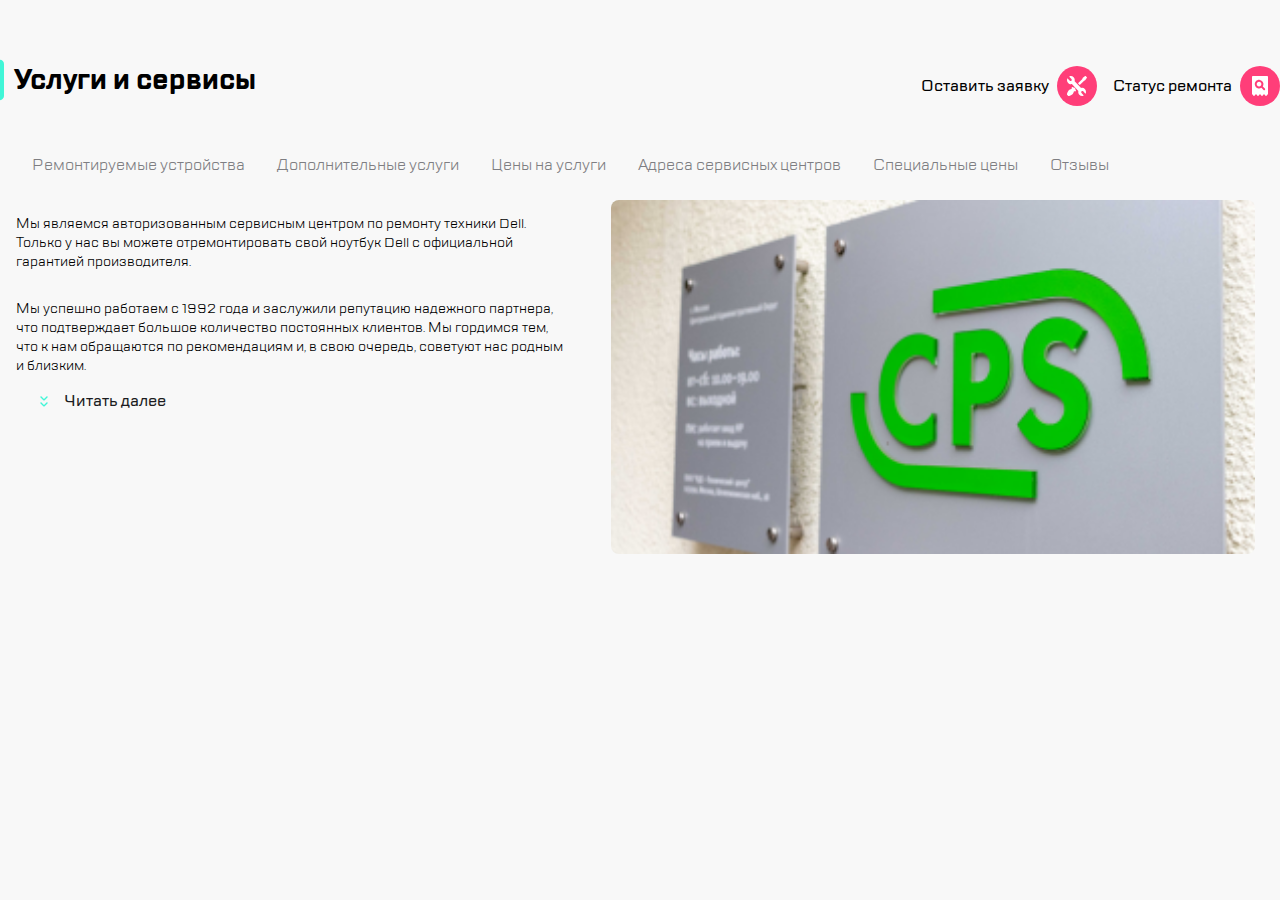
==== index.html @ 2e39897a "rename htm file 2)" ====
<!DOCTYPE html>
<html lang="ru">
    <head>
        <meta charset="utf-8">
        <meta name="viewport" content="width=device-width, initial-scale=1">
        <link href="/main.css" rel="stylesheet">
        <link href="/TTLakes/stylesheet.css" rel="stylesheet">
        <title>Главная</title>
    </head>
    <body>
        <header class="header">
            <img src="materials/burger.svg" width="40" height="40" class="header__burger">
            <img src="materials/divider.svg" class="header__elem_hidden">
            <img src="materials/Group.svg" class="header__logo">
            <img src="materials/call.svg" width="40" height="40" class="header__call">
            <img src="materials/chat.svg" width="40" height="40" class="header__chat">
            <img src="materials/profile.svg" width="40" height="40" class="header__profile">
            <img src="materials/divider.svg" class="header__elem">
            <div class="header-repair">
                <span class="header-repair__text">Оставить заявку</span>
                <img src="materials/repair.svg" width="40" height="40" class="header-repair__logo">
            </div>
            <div class="header-checkstatus">
                <span class="header-checkstatus__text">Статус ремонта</span>
                <img src="materials/checkstatus.svg" width="40" height="40" class="header-checkstatus_logo">
            </div>
        </header>
        <main class="main">
            <div class="h1">
                <img class="h1__element" src="materials/highlight.svg">
                <h1 class="h1__text">Услуги и сервисы</h1>
            </div>
            <nav class="main-menu">
                <ul class="main-menu__list">
                    <li class="main-menu__element"><a class="main-menu__link" href="">Ремонтируемые устройства</a></li>
                    <li class="main-menu__element"><a class="main-menu__link" href="">Дополнительные услуги</a></li>
                    <li class="main-menu__element"><a class="main-menu__link" href="">Цены на услуги</a></li>
                    <li class="main-menu__element"><a class="main-menu__link" href="">Адреса сервисных центров</a></li>
                    <li class="main-menu__element"><a class="main-menu__link" href="">Специальные цены</a></li>
                    <li class="main-menu__element"><a class="main-menu__link" href="">Отзывы</a></li>
                </ul>
            </nav>
            <div class="content">
                <div class="description">
                    <div class="description-text">
                        <p class="description-text__p1">Мы являемся авторизованным сервисным центром по ремонту техники Dell. Только у нас вы можете отремонтировать свой ноутбук Dell с официальной гарантией производителя.</p>
                        <p class="description-text__p2">Мы успешно работаем с 1992 года и заслужили репутацию надежного партнера<span class="description-text__p2_hidden">, что подтверждает большое количество постоянных клиентов. Мы гордимся тем, что к нам обращаются по рекомендациям и, в свою очередь, советуют нас родным и близким.</span></p>
                    </div>
                    <div class="description-more">
                        <img class="description-more__img"src="materials/expand.svg" width="24" height="24">
                        <span class="description-more__text">Читать далее</span>
                    </div>
                </div>
                
                
                <img class="content__img" src="materials/picture.png">
            </div>
        </main>
    </body>
</html>
---- main.css ----
html {
    box-sizing: border-box;
}

*, *:before, *:after {
    box-sizing: inherit;
}

.header {
    background-color: white;
    display: flex;
    height: 88px;
    justify-content: space-between;
    align-items: center;
    box-sizing: border-box;
    gap: 16px;
    /* padding-bottom: 10px; */
}

.header__logo {
    margin-right: auto;
}

.header__burger {
    margin-left: 16px;
}

.header-checkstatus__logo {
    margin-right: 16px;
}

body {
    margin: 0;
    /* width: 320px; */
    padding: 0px;
    font-family: "TT Lakes", sans-serif;
    background-color: #F8F8F8;
}

.main {
    margin: 0px;
    padding: 0px;
    /* display: flex;
    justify-content: space-between;
    flex-direction: row; */
}

.h1 {
    display: flex;
    justify-content: start;
}

.h1__text {
    margin-left: 10px;
    font-size: 28px;
}

.main-menu__list {
    margin-left: -24px;
    list-style-type: none;
    display: flex;
    overflow: hidden;
}

.main-menu__element {       
    text-wrap: nowrap;
    padding: 8px 16px 8px 16px;
    
    

}

.main-menu__element:active    {
    background-color: white;    
    border: 2px solid #B8FFEC;
    border-radius: 6px; 
}   

.main-menu__link {
    color: #7E7E82;
    text-decoration: none;
}

.description-more {
    margin-left: 16px;
    width: 132;
    height: 24px;
    display: flex;
    align-items: center;
    margin-bottom: 10px;
}

.description-more__text {
    font-size: 16px;
    line-height: 24px;
    color: #1B1C21;
    margin-left: 8px;
    font-weight: 500;
}

.description {
    margin-left: 16px;
    margin-right: 20px;
}

.description-text__p1,
.description-text__p2 {
    font-size: 14px;
    
}

.description-text__p2 {
    display: none;
}

.content__img {
    width: 100%;
}

/* hidden */
.header__elem_hidden,
.header__call, 
.header__chat,
.header__profile {
    display: none;
}

.header-checkstatus__text,
.header-repair__text {
    display: none;
}


@media (min-width: 768px) {

.header__elem_hidden,
.header__call, 
.header__chat,
.header__profile {
    display: block;
}

.description-text__p2 {
    display: inline-block;
}

.main-menu__element:nth-child(4), 
.main-menu__element:nth-child(6),
.description-text__p2_hidden {
    display: none;
}

.content__img {
    margin-right: 25px;
    border-radius: 8px;
}

.content {
    display: flex;
}

.description {
    width: 85%;
    margin-right: 48px;
}

}

@media (min-width: 1120px) {

    .header__burger,
    .header__elem_hidden,
    .header__logo,
    .header__call,
    .header__chat,
    .header__profile,
    .header__elem {
        display: none;
    }

    .main-menu__element:nth-child(4),
    .main-menu__element:nth-child(6){
        display: block;
    }

    .description-text__p2_hidden {
        display: inline;
    }

    .main-menu__list {
        margin-left: -24px;
        list-style-type: none;
        display: flex;
        flex-wrap: wrap;
        overflow: hidden;
    }

    .header {
        margin-top: 42px;
        background-color: #F8F8F8;
        display: flex;
        height: 88px;
        justify-content: end;
        align-items: center;
        box-sizing: border-box;
        gap: 16px;
        /* padding-bottom: 10px; */
    }

    .header-repair,
    .header-checkstatus {
        display: flex;
        align-items: center;
    }

    .header-checkstatus__text,
    .header-repair__text {
        display: inline;
        margin-right: 8px;
        font-weight: 500;
    }
    
    .h1 {
        position: absolute;
        top: 42px;
    }
}
---- TTLakes/stylesheet.css ----
@font-face {
    font-family: 'TT Lakes';
    src: url('TTLakes-Italic.eot');
    src: local('TT Lakes Italic'), local('TTLakes-Italic'),
        url('TTLakes-Italic.eot?#iefix') format('embedded-opentype'),
        url('TTLakes-Italic.woff') format('woff'),
        url('TTLakes-Italic.ttf') format('truetype');
    font-weight: normal;
    font-style: italic;
}

@font-face {
    font-family: 'TT Lakes Condensed';
    src: url('TTLakesCondensed-ExtraLight.eot');
    src: local('TT Lakes Condensed ExtraLight'), local('TTLakesCondensed-ExtraLight'),
        url('TTLakesCondensed-ExtraLight.eot?#iefix') format('embedded-opentype'),
        url('TTLakesCondensed-ExtraLight.woff') format('woff'),
        url('TTLakesCondensed-ExtraLight.ttf') format('truetype');
    font-weight: 200;
    font-style: normal;
}

@font-face {
    font-family: 'TT Lakes Compressed';
    src: url('TTLakesCompressed-Regular.eot');
    src: local('TT Lakes Compressed Regular'), local('TTLakesCompressed-Regular'),
        url('TTLakesCompressed-Regular.eot?#iefix') format('embedded-opentype'),
        url('TTLakesCompressed-Regular.woff') format('woff'),
        url('TTLakesCompressed-Regular.ttf') format('truetype');
    font-weight: normal;
    font-style: normal;
}

@font-face {
    font-family: 'TT Lakes Compressed';
    src: url('TTLakesCompressed-ThinItalic.eot');
    src: local('TT Lakes Compressed Thin Italic'), local('TTLakesCompressed-ThinItalic'),
        url('TTLakesCompressed-ThinItalic.eot?#iefix') format('embedded-opentype'),
        url('TTLakesCompressed-ThinItalic.woff') format('woff'),
        url('TTLakesCompressed-ThinItalic.ttf') format('truetype');
    font-weight: 100;
    font-style: italic;
}

@font-face {
    font-family: 'TT Lakes Condensed';
    src: url('TTLakesCondensed-Medium.eot');
    src: local('TT Lakes Condensed Medium'), local('TTLakesCondensed-Medium'),
        url('TTLakesCondensed-Medium.eot?#iefix') format('embedded-opentype'),
        url('TTLakesCondensed-Medium.woff') format('woff'),
        url('TTLakesCondensed-Medium.ttf') format('truetype');
    font-weight: 500;
    font-style: normal;
}

@font-face {
    font-family: 'TT Lakes Compressed';
    src: url('TTLakesCompressed-ExtraBoldItalic.eot');
    src: local('TT Lakes Compressed ExtraBold Italic'), local('TTLakesCompressed-ExtraBoldItalic'),
        url('TTLakesCompressed-ExtraBoldItalic.eot?#iefix') format('embedded-opentype'),
        url('TTLakesCompressed-ExtraBoldItalic.woff') format('woff'),
        url('TTLakesCompressed-ExtraBoldItalic.ttf') format('truetype');
    font-weight: 800;
    font-style: italic;
}

@font-face {
    font-family: 'TT Lakes';
    src: url('TTLakes-ExtraLightItalic.eot');
    src: local('TT Lakes ExtraLight Italic'), local('TTLakes-ExtraLightItalic'),
        url('TTLakes-ExtraLightItalic.eot?#iefix') format('embedded-opentype'),
        url('TTLakes-ExtraLightItalic.woff') format('woff'),
        url('TTLakes-ExtraLightItalic.ttf') format('truetype');
    font-weight: 200;
    font-style: italic;
}

@font-face {
    font-family: 'TT Lakes';
    src: url('TTLakes-LightItalic.eot');
    src: local('TT Lakes Light Italic'), local('TTLakes-LightItalic'),
        url('TTLakes-LightItalic.eot?#iefix') format('embedded-opentype'),
        url('TTLakes-LightItalic.woff') format('woff'),
        url('TTLakes-LightItalic.ttf') format('truetype');
    font-weight: 300;
    font-style: italic;
}

@font-face {
    font-family: 'TT Lakes';
    src: url('TTLakes-Thin.eot');
    src: local('TT Lakes Thin'), local('TTLakes-Thin'),
        url('TTLakes-Thin.eot?#iefix') format('embedded-opentype'),
        url('TTLakes-Thin.woff') format('woff'),
        url('TTLakes-Thin.ttf') format('truetype');
    font-weight: 100;
    font-style: normal;
}

@font-face {
    font-family: 'TT Lakes';
    src: url('TTLakes-DemiBoldItalic.eot');
    src: local('TT Lakes DemiBold Italic'), local('TTLakes-DemiBoldItalic'),
        url('TTLakes-DemiBoldItalic.eot?#iefix') format('embedded-opentype'),
        url('TTLakes-DemiBoldItalic.woff') format('woff'),
        url('TTLakes-DemiBoldItalic.ttf') format('truetype');
    font-weight: 600;
    font-style: italic;
}

@font-face {
    font-family: 'TT Lakes Condensed';
    src: url('TTLakesCondensed-Black.eot');
    src: local('TT Lakes Condensed Black'), local('TTLakesCondensed-Black'),
        url('TTLakesCondensed-Black.eot?#iefix') format('embedded-opentype'),
        url('TTLakesCondensed-Black.woff') format('woff'),
        url('TTLakesCondensed-Black.ttf') format('truetype');
    font-weight: 900;
    font-style: normal;
}

@font-face {
    font-family: 'TT Lakes Condensed';
    src: url('TTLakesCondensed-LightItalic.eot');
    src: local('TT Lakes Condensed Light Italic'), local('TTLakesCondensed-LightItalic'),
        url('TTLakesCondensed-LightItalic.eot?#iefix') format('embedded-opentype'),
        url('TTLakesCondensed-LightItalic.woff') format('woff'),
        url('TTLakesCondensed-LightItalic.ttf') format('truetype');
    font-weight: 300;
    font-style: italic;
}

@font-face {
    font-family: 'TT Lakes Condensed';
    src: url('TTLakesCondensed-DemiBold.eot');
    src: local('TT Lakes Condensed DemiBold'), local('TTLakesCondensed-DemiBold'),
        url('TTLakesCondensed-DemiBold.eot?#iefix') format('embedded-opentype'),
        url('TTLakesCondensed-DemiBold.woff') format('woff'),
        url('TTLakesCondensed-DemiBold.ttf') format('truetype');
    font-weight: 600;
    font-style: normal;
}

@font-face {
    font-family: 'TT Lakes Compressed';
    src: url('TTLakesCompressed-ExtraBold.eot');
    src: local('TT Lakes Compressed ExtraBold'), local('TTLakesCompressed-ExtraBold'),
        url('TTLakesCompressed-ExtraBold.eot?#iefix') format('embedded-opentype'),
        url('TTLakesCompressed-ExtraBold.woff') format('woff'),
        url('TTLakesCompressed-ExtraBold.ttf') format('truetype');
    font-weight: 800;
    font-style: normal;
}

@font-face {
    font-family: 'TT Lakes';
    src: url('TTLakes-ExtraBoldItalic.eot');
    src: local('TT Lakes ExtraBold Italic'), local('TTLakes-ExtraBoldItalic'),
        url('TTLakes-ExtraBoldItalic.eot?#iefix') format('embedded-opentype'),
        url('TTLakes-ExtraBoldItalic.woff') format('woff'),
        url('TTLakes-ExtraBoldItalic.ttf') format('truetype');
    font-weight: 800;
    font-style: italic;
}

@font-face {
    font-family: 'TT Lakes';
    src: url('TTLakes-ExtraLight.eot');
    src: local('TT Lakes ExtraLight'), local('TTLakes-ExtraLight'),
        url('TTLakes-ExtraLight.eot?#iefix') format('embedded-opentype'),
        url('TTLakes-ExtraLight.woff') format('woff'),
        url('TTLakes-ExtraLight.ttf') format('truetype');
    font-weight: 200;
    font-style: normal;
}

@font-face {
    font-family: 'TT Lakes Condensed';
    src: url('TTLakesCondensed-Bold.eot');
    src: local('TT Lakes Condensed Bold'), local('TTLakesCondensed-Bold'),
        url('TTLakesCondensed-Bold.eot?#iefix') format('embedded-opentype'),
        url('TTLakesCondensed-Bold.woff') format('woff'),
        url('TTLakesCondensed-Bold.ttf') format('truetype');
    font-weight: bold;
    font-style: normal;
}

@font-face {
    font-family: 'TT Lakes Condensed';
    src: url('TTLakesCondensed-ThinItalic.eot');
    src: local('TT Lakes Condensed Thin Italic'), local('TTLakesCondensed-ThinItalic'),
        url('TTLakesCondensed-ThinItalic.eot?#iefix') format('embedded-opentype'),
        url('TTLakesCondensed-ThinItalic.woff') format('woff'),
        url('TTLakesCondensed-ThinItalic.ttf') format('truetype');
    font-weight: 100;
    font-style: italic;
}

@font-face {
    font-family: 'TT Lakes Condensed';
    src: url('TTLakesCondensed-ExtraBoldItalic.eot');
    src: local('TT Lakes Condensed ExtraBold Italic'), local('TTLakesCondensed-ExtraBoldItalic'),
        url('TTLakesCondensed-ExtraBoldItalic.eot?#iefix') format('embedded-opentype'),
        url('TTLakesCondensed-ExtraBoldItalic.woff') format('woff'),
        url('TTLakesCondensed-ExtraBoldItalic.ttf') format('truetype');
    font-weight: 800;
    font-style: italic;
}

@font-face {
    font-family: 'TT Lakes Compressed';
    src: url('TTLakesCompressed-Medium.eot');
    src: local('TT Lakes Compressed Medium'), local('TTLakesCompressed-Medium'),
        url('TTLakesCompressed-Medium.eot?#iefix') format('embedded-opentype'),
        url('TTLakesCompressed-Medium.woff') format('woff'),
        url('TTLakesCompressed-Medium.ttf') format('truetype');
    font-weight: 500;
    font-style: normal;
}

@font-face {
    font-family: 'TT Lakes Condensed';
    src: url('TTLakesCondensed-Thin.eot');
    src: local('TT Lakes Condensed Thin'), local('TTLakesCondensed-Thin'),
        url('TTLakesCondensed-Thin.eot?#iefix') format('embedded-opentype'),
        url('TTLakesCondensed-Thin.woff') format('woff'),
        url('TTLakesCondensed-Thin.ttf') format('truetype');
    font-weight: 100;
    font-style: normal;
}

@font-face {
    font-family: 'TT Lakes Compressed';
    src: url('TTLakesCompressed-Italic.eot');
    src: local('TT Lakes Compressed Italic'), local('TTLakesCompressed-Italic'),
        url('TTLakesCompressed-Italic.eot?#iefix') format('embedded-opentype'),
        url('TTLakesCompressed-Italic.woff') format('woff'),
        url('TTLakesCompressed-Italic.ttf') format('truetype');
    font-weight: normal;
    font-style: italic;
}

@font-face {
    font-family: 'TT Lakes Compressed';
    src: url('TTLakesCompressed-Light.eot');
    src: local('TT Lakes Compressed Light'), local('TTLakesCompressed-Light'),
        url('TTLakesCompressed-Light.eot?#iefix') format('embedded-opentype'),
        url('TTLakesCompressed-Light.woff') format('woff'),
        url('TTLakesCompressed-Light.ttf') format('truetype');
    font-weight: 300;
    font-style: normal;
}

@font-face {
    font-family: 'TT Lakes Compressed';
    src: url('TTLakesCompressed-LightItalic.eot');
    src: local('TT Lakes Compressed Light Italic'), local('TTLakesCompressed-LightItalic'),
        url('TTLakesCompressed-LightItalic.eot?#iefix') format('embedded-opentype'),
        url('TTLakesCompressed-LightItalic.woff') format('woff'),
        url('TTLakesCompressed-LightItalic.ttf') format('truetype');
    font-weight: 300;
    font-style: italic;
}

@font-face {
    font-family: 'TT Lakes Condensed';
    src: url('TTLakesCondensed-Regular.eot');
    src: local('TT Lakes Condensed Regular'), local('TTLakesCondensed-Regular'),
        url('TTLakesCondensed-Regular.eot?#iefix') format('embedded-opentype'),
        url('TTLakesCondensed-Regular.woff') format('woff'),
        url('TTLakesCondensed-Regular.ttf') format('truetype');
    font-weight: normal;
    font-style: normal;
}

@font-face {
    font-family: 'TT Lakes Condensed';
    src: url('TTLakesCondensed-Light.eot');
    src: local('TT Lakes Condensed Light'), local('TTLakesCondensed-Light'),
        url('TTLakesCondensed-Light.eot?#iefix') format('embedded-opentype'),
        url('TTLakesCondensed-Light.woff') format('woff'),
        url('TTLakesCondensed-Light.ttf') format('truetype');
    font-weight: 300;
    font-style: normal;
}

@font-face {
    font-family: 'TT Lakes';
    src: url('TTLakes-Bold.eot');
    src: local('TT Lakes Bold'), local('TTLakes-Bold'),
        url('TTLakes-Bold.eot?#iefix') format('embedded-opentype'),
        url('TTLakes-Bold.woff') format('woff'),
        url('TTLakes-Bold.ttf') format('truetype');
    font-weight: bold;
    font-style: normal;
}

@font-face {
    font-family: 'TT Lakes';
    src: url('TTLakes-DemiBold.eot');
    src: local('TT Lakes DemiBold'), local('TTLakes-DemiBold'),
        url('TTLakes-DemiBold.eot?#iefix') format('embedded-opentype'),
        url('TTLakes-DemiBold.woff') format('woff'),
        url('TTLakes-DemiBold.ttf') format('truetype');
    font-weight: 600;
    font-style: normal;
}

@font-face {
    font-family: 'TT Lakes Compressed';
    src: url('TTLakesCompressed-Thin.eot');
    src: local('TT Lakes Compressed Thin'), local('TTLakesCompressed-Thin'),
        url('TTLakesCompressed-Thin.eot?#iefix') format('embedded-opentype'),
        url('TTLakesCompressed-Thin.woff') format('woff'),
        url('TTLakesCompressed-Thin.ttf') format('truetype');
    font-weight: 100;
    font-style: normal;
}

@font-face {
    font-family: 'TT Lakes';
    src: url('TTLakes-Black.eot');
    src: local('TT Lakes Black'), local('TTLakes-Black'),
        url('TTLakes-Black.eot?#iefix') format('embedded-opentype'),
        url('TTLakes-Black.woff') format('woff'),
        url('TTLakes-Black.ttf') format('truetype');
    font-weight: 900;
    font-style: normal;
}

@font-face {
    font-family: 'TT Lakes';
    src: url('TTLakes-MediumItalic.eot');
    src: local('TT Lakes Medium Italic'), local('TTLakes-MediumItalic'),
        url('TTLakes-MediumItalic.eot?#iefix') format('embedded-opentype'),
        url('TTLakes-MediumItalic.woff') format('woff'),
        url('TTLakes-MediumItalic.ttf') format('truetype');
    font-weight: 500;
    font-style: italic;
}

@font-face {
    font-family: 'TT Lakes Condensed';
    src: url('TTLakesCondensed-ExtraBold.eot');
    src: local('TT Lakes Condensed ExtraBold'), local('TTLakesCondensed-ExtraBold'),
        url('TTLakesCondensed-ExtraBold.eot?#iefix') format('embedded-opentype'),
        url('TTLakesCondensed-ExtraBold.woff') format('woff'),
        url('TTLakesCondensed-ExtraBold.ttf') format('truetype');
    font-weight: 800;
    font-style: normal;
}

@font-face {
    font-family: 'TT Lakes Condensed';
    src: url('TTLakesCondensed-ExtraLightItalic.eot');
    src: local('TT Lakes Condensed ExtraLight Italic'), local('TTLakesCondensed-ExtraLightItalic'),
        url('TTLakesCondensed-ExtraLightItalic.eot?#iefix') format('embedded-opentype'),
        url('TTLakesCondensed-ExtraLightItalic.woff') format('woff'),
        url('TTLakesCondensed-ExtraLightItalic.ttf') format('truetype');
    font-weight: 200;
    font-style: italic;
}

@font-face {
    font-family: 'TT Lakes';
    src: url('TTLakes-Medium.eot');
    src: local('TT Lakes Medium'), local('TTLakes-Medium'),
        url('TTLakes-Medium.eot?#iefix') format('embedded-opentype'),
        url('TTLakes-Medium.woff') format('woff'),
        url('TTLakes-Medium.ttf') format('truetype');
    font-weight: 500;
    font-style: normal;
}

@font-face {
    font-family: 'TT Lakes Condensed';
    src: url('TTLakesCondensed-DemiBoldItalic.eot');
    src: local('TT Lakes Condensed DemiBold Italic'), local('TTLakesCondensed-DemiBoldItalic'),
        url('TTLakesCondensed-DemiBoldItalic.eot?#iefix') format('embedded-opentype'),
        url('TTLakesCondensed-DemiBoldItalic.woff') format('woff'),
        url('TTLakesCondensed-DemiBoldItalic.ttf') format('truetype');
    font-weight: 600;
    font-style: italic;
}

@font-face {
    font-family: 'TT Lakes Compressed';
    src: url('TTLakesCompressed-BoldItalic.eot');
    src: local('TT Lakes Compressed Bold Italic'), local('TTLakesCompressed-BoldItalic'),
        url('TTLakesCompressed-BoldItalic.eot?#iefix') format('embedded-opentype'),
        url('TTLakesCompressed-BoldItalic.woff') format('woff'),
        url('TTLakesCompressed-BoldItalic.ttf') format('truetype');
    font-weight: bold;
    font-style: italic;
}

@font-face {
    font-family: 'TT Lakes Compressed';
    src: url('TTLakesCompressed-ExtraLightItalic.eot');
    src: local('TT Lakes Compressed ExtraLight Italic'), local('TTLakesCompressed-ExtraLightItalic'),
        url('TTLakesCompressed-ExtraLightItalic.eot?#iefix') format('embedded-opentype'),
        url('TTLakesCompressed-ExtraLightItalic.woff') format('woff'),
        url('TTLakesCompressed-ExtraLightItalic.ttf') format('truetype');
    font-weight: 200;
    font-style: italic;
}

@font-face {
    font-family: 'TT Lakes';
    src: url('TTLakes-Regular.eot');
    src: local('TT Lakes Regular'), local('TTLakes-Regular'),
        url('TTLakes-Regular.eot?#iefix') format('embedded-opentype'),
        url('TTLakes-Regular.woff') format('woff'),
        url('TTLakes-Regular.ttf') format('truetype');
    font-weight: normal;
    font-style: normal;
}

@font-face {
    font-family: 'TT Lakes';
    src: url('TTLakes-BoldItalic.eot');
    src: local('TT Lakes Bold Italic'), local('TTLakes-BoldItalic'),
        url('TTLakes-BoldItalic.eot?#iefix') format('embedded-opentype'),
        url('TTLakes-BoldItalic.woff') format('woff'),
        url('TTLakes-BoldItalic.ttf') format('truetype');
    font-weight: bold;
    font-style: italic;
}

@font-face {
    font-family: 'TT Lakes Condensed';
    src: url('TTLakesCondensed-MediumItalic.eot');
    src: local('TT Lakes Condensed Medium Italic'), local('TTLakesCondensed-MediumItalic'),
        url('TTLakesCondensed-MediumItalic.eot?#iefix') format('embedded-opentype'),
        url('TTLakesCondensed-MediumItalic.woff') format('woff'),
        url('TTLakesCondensed-MediumItalic.ttf') format('truetype');
    font-weight: 500;
    font-style: italic;
}

@font-face {
    font-family: 'TT Lakes Condensed';
    src: url('TTLakesCondensed-Italic.eot');
    src: local('TT Lakes Condensed Italic'), local('TTLakesCondensed-Italic'),
        url('TTLakesCondensed-Italic.eot?#iefix') format('embedded-opentype'),
        url('TTLakesCondensed-Italic.woff') format('woff'),
        url('TTLakesCondensed-Italic.ttf') format('truetype');
    font-weight: normal;
    font-style: italic;
}

@font-face {
    font-family: 'TT Lakes';
    src: url('TTLakes-ThinItalic.eot');
    src: local('TT Lakes Thin Italic'), local('TTLakes-ThinItalic'),
        url('TTLakes-ThinItalic.eot?#iefix') format('embedded-opentype'),
        url('TTLakes-ThinItalic.woff') format('woff'),
        url('TTLakes-ThinItalic.ttf') format('truetype');
    font-weight: 100;
    font-style: italic;
}

@font-face {
    font-family: 'TT Lakes Compressed';
    src: url('TTLakesCompressed-DemiBold.eot');
    src: local('TT Lakes Compressed DemiBold'), local('TTLakesCompressed-DemiBold'),
        url('TTLakesCompressed-DemiBold.eot?#iefix') format('embedded-opentype'),
        url('TTLakesCompressed-DemiBold.woff') format('woff'),
        url('TTLakesCompressed-DemiBold.ttf') format('truetype');
    font-weight: 600;
    font-style: normal;
}

@font-face {
    font-family: 'TT Lakes';
    src: url('TTLakes-BlackItalic.eot');
    src: local('TT Lakes Black Italic'), local('TTLakes-BlackItalic'),
        url('TTLakes-BlackItalic.eot?#iefix') format('embedded-opentype'),
        url('TTLakes-BlackItalic.woff') format('woff'),
        url('TTLakes-BlackItalic.ttf') format('truetype');
    font-weight: 900;
    font-style: italic;
}

@font-face {
    font-family: 'TT Lakes Compressed';
    src: url('TTLakesCompressed-Bold.eot');
    src: local('TT Lakes Compressed Bold'), local('TTLakesCompressed-Bold'),
        url('TTLakesCompressed-Bold.eot?#iefix') format('embedded-opentype'),
        url('TTLakesCompressed-Bold.woff') format('woff'),
        url('TTLakesCompressed-Bold.ttf') format('truetype');
    font-weight: bold;
    font-style: normal;
}

@font-face {
    font-family: 'TT Lakes Condensed';
    src: url('TTLakesCondensed-BlackItalic.eot');
    src: local('TT Lakes Condensed Black Italic'), local('TTLakesCondensed-BlackItalic'),
        url('TTLakesCondensed-BlackItalic.eot?#iefix') format('embedded-opentype'),
        url('TTLakesCondensed-BlackItalic.woff') format('woff'),
        url('TTLakesCondensed-BlackItalic.ttf') format('truetype');
    font-weight: 900;
    font-style: italic;
}

@font-face {
    font-family: 'TT Lakes Compressed';
    src: url('TTLakesCompressed-MediumItalic.eot');
    src: local('TT Lakes Compressed Medium Italic'), local('TTLakesCompressed-MediumItalic'),
        url('TTLakesCompressed-MediumItalic.eot?#iefix') format('embedded-opentype'),
        url('TTLakesCompressed-MediumItalic.woff') format('woff'),
        url('TTLakesCompressed-MediumItalic.ttf') format('truetype');
    font-weight: 500;
    font-style: italic;
}

@font-face {
    font-family: 'TT Lakes Condensed';
    src: url('TTLakesCondensed-BoldItalic.eot');
    src: local('TT Lakes Condensed Bold Italic'), local('TTLakesCondensed-BoldItalic'),
        url('TTLakesCondensed-BoldItalic.eot?#iefix') format('embedded-opentype'),
        url('TTLakesCondensed-BoldItalic.woff') format('woff'),
        url('TTLakesCondensed-BoldItalic.ttf') format('truetype');
    font-weight: bold;
    font-style: italic;
}

@font-face {
    font-family: 'TT Lakes Compressed';
    src: url('TTLakesCompressed-ExtraLight.eot');
    src: local('TT Lakes Compressed ExtraLight'), local('TTLakesCompressed-ExtraLight'),
        url('TTLakesCompressed-ExtraLight.eot?#iefix') format('embedded-opentype'),
        url('TTLakesCompressed-ExtraLight.woff') format('woff'),
        url('TTLakesCompressed-ExtraLight.ttf') format('truetype');
    font-weight: 200;
    font-style: normal;
}

@font-face {
    font-family: 'TT Lakes';
    src: url('TTLakes-ExtraBold.eot');
    src: local('TT Lakes ExtraBold'), local('TTLakes-ExtraBold'),
        url('TTLakes-ExtraBold.eot?#iefix') format('embedded-opentype'),
        url('TTLakes-ExtraBold.woff') format('woff'),
        url('TTLakes-ExtraBold.ttf') format('truetype');
    font-weight: 800;
    font-style: normal;
}

@font-face {
    font-family: 'TT Lakes Compressed';
    src: url('TTLakesCompressed-DemiBoldItalic.eot');
    src: local('TT Lakes Compressed DemiBold Italic'), local('TTLakesCompressed-DemiBoldItalic'),
        url('TTLakesCompressed-DemiBoldItalic.eot?#iefix') format('embedded-opentype'),
        url('TTLakesCompressed-DemiBoldItalic.woff') format('woff'),
        url('TTLakesCompressed-DemiBoldItalic.ttf') format('truetype');
    font-weight: 600;
    font-style: italic;
}

@font-face {
    font-family: 'TT Lakes Compressed';
    src: url('TTLakesCompressed-BlackItalic.eot');
    src: local('TT Lakes Compressed Black Italic'), local('TTLakesCompressed-BlackItalic'),
        url('TTLakesCompressed-BlackItalic.eot?#iefix') format('embedded-opentype'),
        url('TTLakesCompressed-BlackItalic.woff') format('woff'),
        url('TTLakesCompressed-BlackItalic.ttf') format('truetype');
    font-weight: 900;
    font-style: italic;
}

@font-face {
    font-family: 'TT Lakes';
    src: url('TTLakes-Light.eot');
    src: local('TT Lakes Light'), local('TTLakes-Light'),
        url('TTLakes-Light.eot?#iefix') format('embedded-opentype'),
        url('TTLakes-Light.woff') format('woff'),
        url('TTLakes-Light.ttf') format('truetype');
    font-weight: 300;
    font-style: normal;
}

@font-face {
    font-family: 'TT Lakes Compressed';
    src: url('TTLakesCompressed-Black.eot');
    src: local('TT Lakes Compressed Black'), local('TTLakesCompressed-Black'),
        url('TTLakesCompressed-Black.eot?#iefix') format('embedded-opentype'),
        url('TTLakesCompressed-Black.woff') format('woff'),
        url('TTLakesCompressed-Black.ttf') format('truetype');
    font-weight: 900;
    font-style: normal;
}
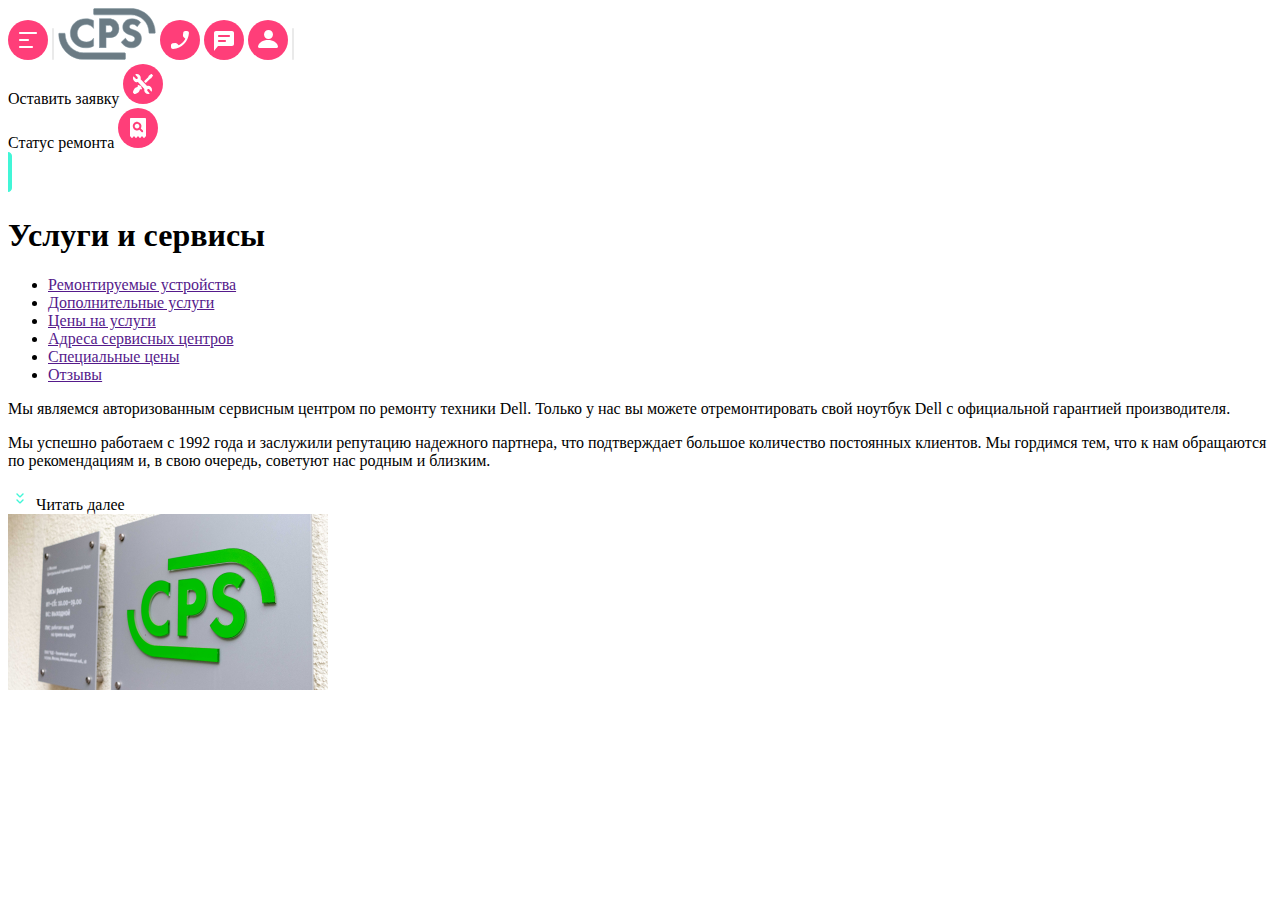
==== commit 98cf2684: "redact 3" ====
--- a/index.html
+++ b/index.html
@@ -3,8 +3,8 @@
     <head>
         <meta charset="utf-8">
         <meta name="viewport" content="width=device-width, initial-scale=1">
-        <link href="/main.css" rel="stylesheet">
-        <link href="/TTLakes/stylesheet.css" rel="stylesheet">
+        <link href=".main.css" rel="stylesheet">
+        <link href="TTLakes/stylesheet.css" rel="stylesheet">
         <title>Главная</title>
     </head>
     <body>
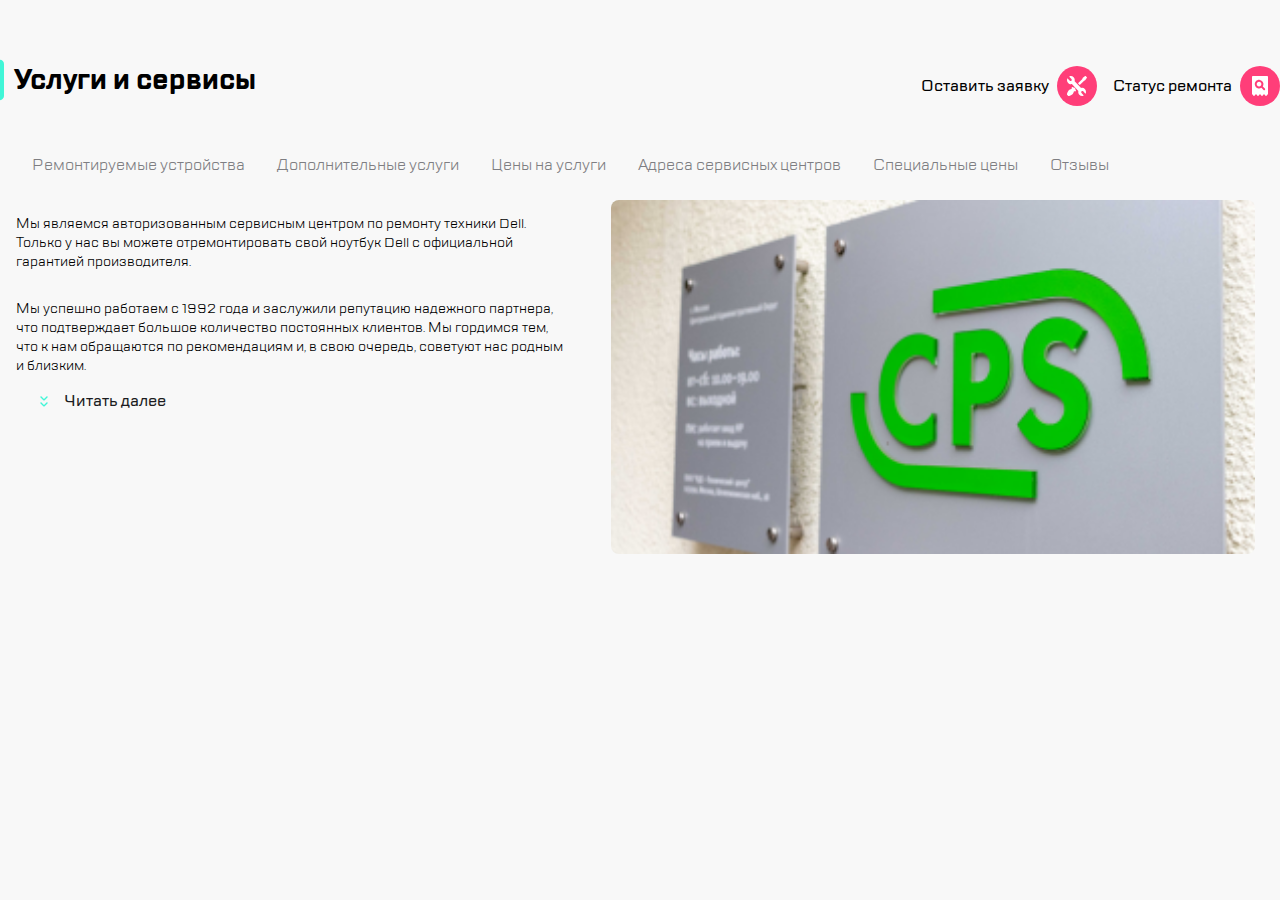
==== commit 4e241cbf: "redact 4" ====
--- a/index.html
+++ b/index.html
@@ -3,7 +3,7 @@
     <head>
         <meta charset="utf-8">
         <meta name="viewport" content="width=device-width, initial-scale=1">
-        <link href=".main.css" rel="stylesheet">
+        <link href="main.css" rel="stylesheet">
         <link href="TTLakes/stylesheet.css" rel="stylesheet">
         <title>Главная</title>
     </head>
--- a/main.css
+++ b/main.css
@@ -0,0 +1,227 @@
+html {
+    box-sizing: border-box;
+}
+
+*, *:before, *:after {
+    box-sizing: inherit;
+}
+
+.header {
+    background-color: white;
+    display: flex;
+    height: 88px;
+    justify-content: space-between;
+    align-items: center;
+    box-sizing: border-box;
+    gap: 16px;
+    /* padding-bottom: 10px; */
+}
+
+.header__logo {
+    margin-right: auto;
+}
+
+.header__burger {
+    margin-left: 16px;
+}
+
+.header-checkstatus__logo {
+    margin-right: 16px;
+}
+
+body {
+    margin: 0;
+    /* width: 320px; */
+    padding: 0px;
+    font-family: "TT Lakes", sans-serif;
+    background-color: #F8F8F8;
+}
+
+.main {
+    margin: 0px;
+    padding: 0px;
+    /* display: flex;
+    justify-content: space-between;
+    flex-direction: row; */
+}
+
+.h1 {
+    display: flex;
+    justify-content: start;
+}
+
+.h1__text {
+    margin-left: 10px;
+    font-size: 28px;
+}
+
+.main-menu__list {
+    margin-left: -24px;
+    list-style-type: none;
+    display: flex;
+    overflow: hidden;
+}
+
+.main-menu__element {       
+    text-wrap: nowrap;
+    padding: 8px 16px 8px 16px;
+    
+    
+
+}
+
+.main-menu__element:active    {
+    background-color: white;    
+    border: 2px solid #B8FFEC;
+    border-radius: 6px; 
+}   
+
+.main-menu__link {
+    color: #7E7E82;
+    text-decoration: none;
+}
+
+.description-more {
+    margin-left: 16px;
+    width: 132;
+    height: 24px;
+    display: flex;
+    align-items: center;
+    margin-bottom: 10px;
+}
+
+.description-more__text {
+    font-size: 16px;
+    line-height: 24px;
+    color: #1B1C21;
+    margin-left: 8px;
+    font-weight: 500;
+}
+
+.description {
+    margin-left: 16px;
+    margin-right: 20px;
+}
+
+.description-text__p1,
+.description-text__p2 {
+    font-size: 14px;
+    
+}
+
+.description-text__p2 {
+    display: none;
+}
+
+.content__img {
+    width: 100%;
+}
+
+/* hidden */
+.header__elem_hidden,
+.header__call, 
+.header__chat,
+.header__profile {
+    display: none;
+}
+
+.header-checkstatus__text,
+.header-repair__text {
+    display: none;
+}
+
+
+@media (min-width: 768px) {
+
+.header__elem_hidden,
+.header__call, 
+.header__chat,
+.header__profile {
+    display: block;
+}
+
+.description-text__p2 {
+    display: inline-block;
+}
+
+.main-menu__element:nth-child(4), 
+.main-menu__element:nth-child(6),
+.description-text__p2_hidden {
+    display: none;
+}
+
+.content__img {
+    margin-right: 25px;
+    border-radius: 8px;
+}
+
+.content {
+    display: flex;
+}
+
+.description {
+    width: 85%;
+    margin-right: 48px;
+}
+
+}
+
+@media (min-width: 1120px) {
+
+    .header__burger,
+    .header__elem_hidden,
+    .header__logo,
+    .header__call,
+    .header__chat,
+    .header__profile,
+    .header__elem {
+        display: none;
+    }
+
+    .main-menu__element:nth-child(4),
+    .main-menu__element:nth-child(6){
+        display: block;
+    }
+
+    .description-text__p2_hidden {
+        display: inline;
+    }
+
+    .main-menu__list {
+        margin-left: -24px;
+        list-style-type: none;
+        display: flex;
+        flex-wrap: wrap;
+        overflow: hidden;
+    }
+
+    .header {
+        margin-top: 42px;
+        background-color: #F8F8F8;
+        display: flex;
+        height: 88px;
+        justify-content: end;
+        align-items: center;
+        box-sizing: border-box;
+        gap: 16px;
+        /* padding-bottom: 10px; */
+    }
+
+    .header-repair,
+    .header-checkstatus {
+        display: flex;
+        align-items: center;
+    }
+
+    .header-checkstatus__text,
+    .header-repair__text {
+        display: inline;
+        margin-right: 8px;
+        font-weight: 500;
+    }
+    
+    .h1 {
+        position: absolute;
+        top: 42px;
+    }
+}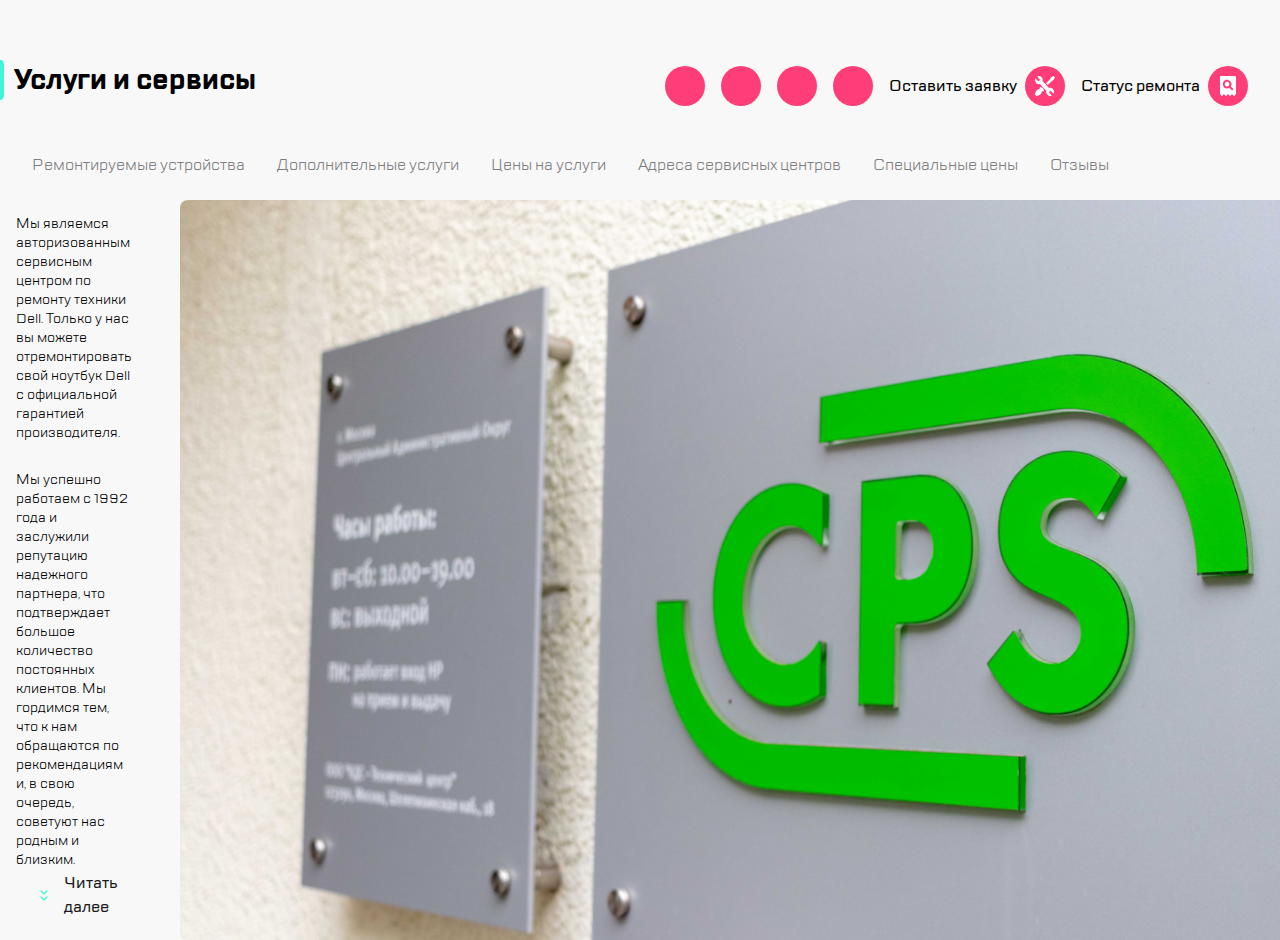
==== commit 93059f56: "hueta" ====
--- a/index.html
+++ b/index.html
@@ -9,25 +9,25 @@
     </head>
     <body>
         <header class="header">
-            <img src="materials/burger.svg" width="40" height="40" class="header__burger">
-            <img src="materials/divider.svg" class="header__elem_hidden">
-            <img src="materials/Group.svg" class="header__logo">
-            <img src="materials/call.svg" width="40" height="40" class="header__call">
-            <img src="materials/chat.svg" width="40" height="40" class="header__chat">
-            <img src="materials/profile.svg" width="40" height="40" class="header__profile">
-            <img src="materials/divider.svg" class="header__elem">
+            <a class="header__icon" href="#"><img src="icons/burger.svg" width="18" height="16" class="header__burger"></a>
+            <img src="icons/divider.svg" class="header__elem_hidden">
+            <img src="icons/Group.svg" class="header__logo">
+            <a class="header__icon call" href="#"><img src="icons/call.svg" width="18" height="18" class="header__call"></a>
+            <a class="header__icon chat" href="#"><img src="icons/icon.svg" width="20" height="20" class="header__chat"></a>
+            <a class="header__icon profile" href="#"><img src="icons/profile.svg" width="20" height="18" class="header__profile"></a>
+            <img src="icons/divider.svg" class="header__elem">
             <div class="header-repair">
                 <span class="header-repair__text">Оставить заявку</span>
-                <img src="materials/repair.svg" width="40" height="40" class="header-repair__logo">
+                <a class="header__icon" href="#"><img src="icons/repair.svg" width="20" height="20" class="header-repair__logo"></a>
             </div>
             <div class="header-checkstatus">
                 <span class="header-checkstatus__text">Статус ремонта</span>
-                <img src="materials/checkstatus.svg" width="40" height="40" class="header-checkstatus_logo">
+                <a class="header__icon" href="#"><img src="icons/checkstatus.svg" width="16" height="20" class="header-checkstatus_logo"></a>
             </div>
         </header>
         <main class="main">
             <div class="h1">
-                <img class="h1__element" src="materials/highlight.svg">
+                <img class="h1__element" src="icons/highlight.svg">
                 <h1 class="h1__text">Услуги и сервисы</h1>
             </div>
             <nav class="main-menu">
@@ -47,13 +47,13 @@
                         <p class="description-text__p2">Мы успешно работаем с 1992 года и заслужили репутацию надежного партнера<span class="description-text__p2_hidden">, что подтверждает большое количество постоянных клиентов. Мы гордимся тем, что к нам обращаются по рекомендациям и, в свою очередь, советуют нас родным и близким.</span></p>
                     </div>
                     <div class="description-more">
-                        <img class="description-more__img"src="materials/expand.svg" width="24" height="24">
+                        <img class="description-more__img"src="icons/expand.svg" width="24" height="24">
                         <span class="description-more__text">Читать далее</span>
                     </div>
                 </div>
                 
                 
-                <img class="content__img" src="materials/picture.png">
+                <img class="content__img" src="icons/picture.png">
             </div>
         </main>
     </body>
--- a/main.css
+++ b/main.css
@@ -21,9 +21,9 @@
     margin-right: auto;
 }
 
-.header__burger {
+/* .header__burger {
     margin-left: 16px;
-}
+} */
 
 .header-checkstatus__logo {
     margin-right: 16px;
@@ -117,26 +117,33 @@
     width: 100%;
 }
 
-/* hidden */
-.header__elem_hidden,
-.header__call, 
-.header__chat,
-.header__profile {
-    display: none;
-}
-
 .header-checkstatus__text,
 .header-repair__text {
     display: none;
 }
 
+.header__icon {
+    width: 40px;
+    height: 40px;
+    border-radius: 100%;
+    background-color: #FF3E79;
+    display: flex;
+    align-items: center;
+    justify-content: center;
+}
+
+.call,
+.chat, 
+.profile {
+    display: none;
+}
 
 @media (min-width: 768px) {
 
 .header__elem_hidden,
-.header__call, 
-.header__chat,
-.header__profile {
+.call, 
+.chat,
+.profile {
     display: block;
 }
 
@@ -224,4 +231,8 @@
         position: absolute;
         top: 42px;
     }
+
+    .header-checkstatus {
+        margin-right: 32px;
+    }
 }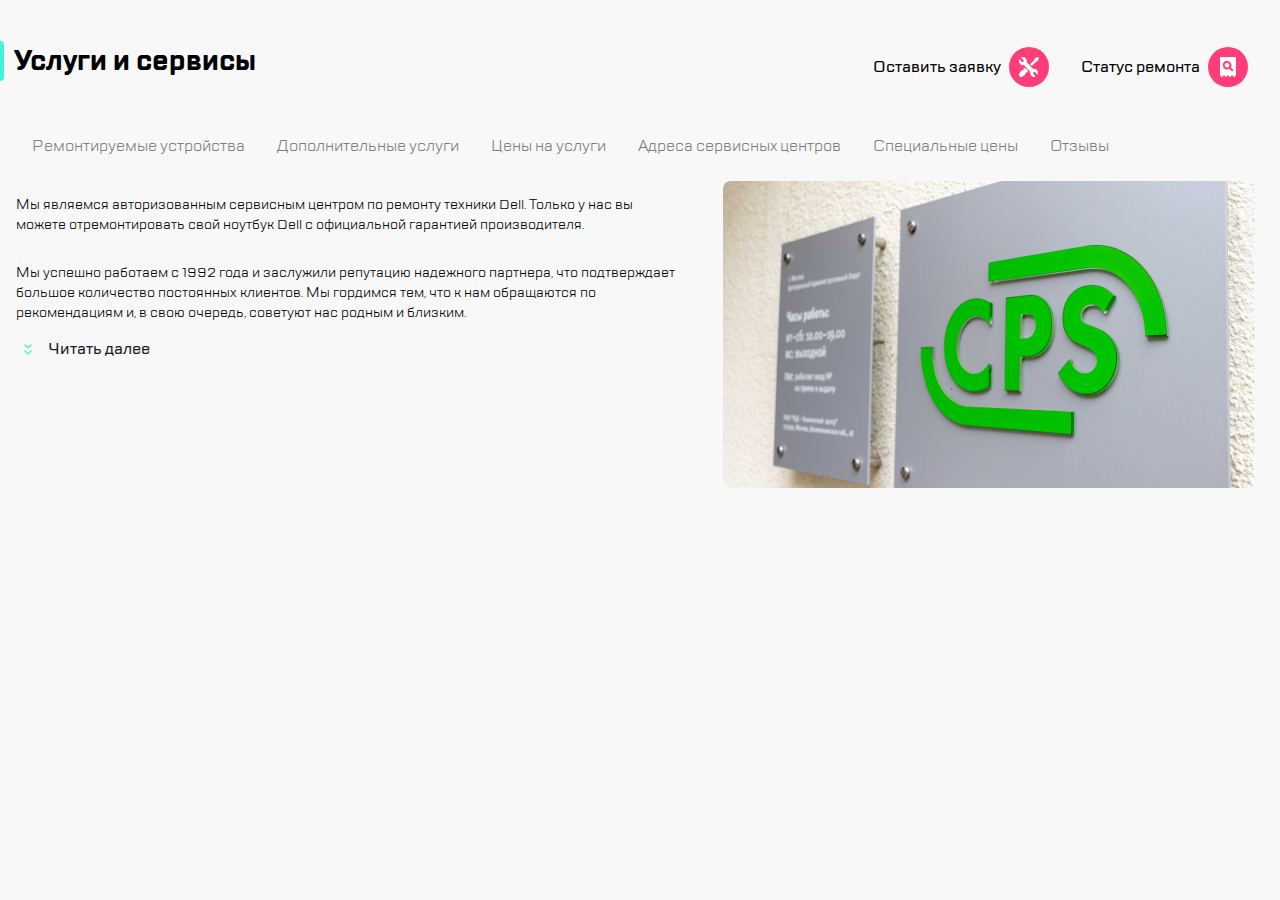
==== commit 6738a15b: "redact 5" ====
--- a/index.html
+++ b/index.html
@@ -9,28 +9,29 @@
     </head>
     <body>
         <header class="header">
-            <a class="header__icon" href="#"><img src="icons/burger.svg" width="18" height="16" class="header__burger"></a>
-            <img src="icons/divider.svg" class="header__elem_hidden">
+            <button class="header__icon burger" ><img src="icons/burger.svg" width="18" height="16" class="header__burger"></button>
+            <div class="header__elem hidden"></div>
             <img src="icons/Group.svg" class="header__logo">
-            <a class="header__icon call" href="#"><img src="icons/call.svg" width="18" height="18" class="header__call"></a>
-            <a class="header__icon chat" href="#"><img src="icons/icon.svg" width="20" height="20" class="header__chat"></a>
-            <a class="header__icon profile" href="#"><img src="icons/profile.svg" width="20" height="18" class="header__profile"></a>
-            <img src="icons/divider.svg" class="header__elem">
-            <div class="header-repair">
-                <span class="header-repair__text">Оставить заявку</span>
-                <a class="header__icon" href="#"><img src="icons/repair.svg" width="20" height="20" class="header-repair__logo"></a>
-            </div>
-            <div class="header-checkstatus">
-                <span class="header-checkstatus__text">Статус ремонта</span>
-                <a class="header__icon" href="#"><img src="icons/checkstatus.svg" width="16" height="20" class="header-checkstatus_logo"></a>
-            </div>
+            <button class="header__icon call" href="#"><img src="icons/call.svg" width="18" height="18" class="header__call"></button>
+            <button class="header__icon chat" href="#"><img src="icons/chat.svg" width="20" height="20" class="header__chat"></button>
+            <button class="header__icon profile" href="#"><img src="icons/profile.svg" width="20" height="18" class="header__profile"></button>
+            <div class="header__elem"></div>
+            <button class="header-repair">
+                <span class="header-repair__text" style="font: 16px TT Lakes; font-weight: 500; line-height: 24px;">Оставить заявку</span>
+                <div class="header__icon"><img src="icons/repair.svg" width="20" height="20" class="header-repair__logo"></div>
+            </button>
+            <button class="header-checkstatus">
+                <span class="header-checkstatus__text" style="font: 16px TT Lakes; font-weight: 500; line-height: 24px;">Статус ремонта</span>
+                <div class="header__icon checkstatus"><img src="icons/checkstatus.svg" width="16" height="20" class="header-checkstatus__logo"></div>
+            </button>
         </header>
         <main class="main">
-            <div class="h1">
-                <img class="h1__element" src="icons/highlight.svg">
-                <h1 class="h1__text">Услуги и сервисы</h1>
+            <div class="title">
+                <div class="title__element"></div>
+                <h1 class="title__text">Услуги и сервисы</h1>
             </div>
             <nav class="main-menu">
+                <div class="main-menu__gradient"></div>
                 <ul class="main-menu__list">
                     <li class="main-menu__element"><a class="main-menu__link" href="">Ремонтируемые устройства</a></li>
                     <li class="main-menu__element"><a class="main-menu__link" href="">Дополнительные услуги</a></li>
@@ -53,7 +54,7 @@
                 </div>
                 
                 
-                <img class="content__img" src="icons/picture.png">
+                <img class="content__img" src="icons/img1.png">
             </div>
         </main>
     </body>
--- a/main.css
+++ b/main.css
@@ -21,12 +21,12 @@
     margin-right: auto;
 }
 
-/* .header__burger {
+.header-checkstatus {
+    margin-right: 16px;
+}
+
+.burger {
     margin-left: 16px;
-} */
-
-.header-checkstatus__logo {
-    margin-right: 16px;
 }
 
 body {
@@ -45,21 +45,39 @@
     flex-direction: row; */
 }
 
-.h1 {
+.title {
     display: flex;
     justify-content: start;
-}
-
-.h1__text {
+    align-items: center;
+}
+
+
+.title__text{
     margin-left: 10px;
     font-size: 28px;
+}
+
+.title__element {
+    margin-left: -4px;
+    width: 8px;
+    border-top: 40px solid #41F6D7;
+    border-radius: 5px;
+}
+
+.header__elem {
+    width: 2px;
+    border-top: 32px solid #EAEAEA;
 }
 
 .main-menu__list {
     margin-left: -24px;
     list-style-type: none;
     display: flex;
-    overflow: hidden;
+    overflow: scroll;
+}
+
+.main-menu__list::-webkit-scrollbar {
+    width: 0;
 }
 
 .main-menu__element {       
@@ -81,13 +99,17 @@
     text-decoration: none;
 }
 
+.main-menu__gradient {
+    background: linear-gradient(to left, #F8F8F8, transparent);
+    width: 24px;
+    height: 40px;
+    position: absolute;
+    right: 0px;
+}
+
 .description-more {
-    margin-left: 16px;
-    width: 132;
-    height: 24px;
-    display: flex;
-    align-items: center;
-    margin-bottom: 10px;
+    display: flex;
+    align-items: center;
 }
 
 .description-more__text {
@@ -99,14 +121,17 @@
 }
 
 .description {
+    display: flex;
+    flex-direction: column;
     margin-left: 16px;
     margin-right: 20px;
+    margin-bottom: 10px;
 }
 
 .description-text__p1,
 .description-text__p2 {
     font-size: 14px;
-    
+    line-height: 20px;
 }
 
 .description-text__p2 {
@@ -132,27 +157,32 @@
     justify-content: center;
 }
 
+.hidden,
 .call,
 .chat, 
 .profile {
     display: none;
 }
 
+button {
+    padding: 0;
+    border: 0;
+    background-color: white;
+}
+
 @media (min-width: 768px) {
 
-.header__elem_hidden,
+.hidden,
 .call, 
 .chat,
 .profile {
-    display: block;
+    display: flex;
 }
 
 .description-text__p2 {
     display: inline-block;
 }
 
-.main-menu__element:nth-child(4), 
-.main-menu__element:nth-child(6),
 .description-text__p2_hidden {
     display: none;
 }
@@ -160,6 +190,7 @@
 .content__img {
     margin-right: 25px;
     border-radius: 8px;
+    width: 50%;
 }
 
 .content {
@@ -175,19 +206,14 @@
 
 @media (min-width: 1120px) {
 
-    .header__burger,
-    .header__elem_hidden,
+    .burger,
     .header__logo,
-    .header__call,
-    .header__chat,
-    .header__profile,
-    .header__elem {
+    .call,
+    .chat,
+    .profile,
+    .header__elem,
+    .main-menu__gradient {
         display: none;
-    }
-
-    .main-menu__element:nth-child(4),
-    .main-menu__element:nth-child(6){
-        display: block;
     }
 
     .description-text__p2_hidden {
@@ -198,19 +224,19 @@
         margin-left: -24px;
         list-style-type: none;
         display: flex;
+        overflow: auto;
         flex-wrap: wrap;
-        overflow: hidden;
     }
 
     .header {
-        margin-top: 42px;
+        margin-top: 23px;
         background-color: #F8F8F8;
         display: flex;
         height: 88px;
         justify-content: end;
         align-items: center;
         box-sizing: border-box;
-        gap: 16px;
+        gap: 0px;
         /* padding-bottom: 10px; */
     }
 
@@ -218,6 +244,7 @@
     .header-checkstatus {
         display: flex;
         align-items: center;
+        background-color: #F8F8F8;
     }
 
     .header-checkstatus__text,
@@ -227,12 +254,13 @@
         font-weight: 500;
     }
     
-    .h1 {
+    .title {
         position: absolute;
-        top: 42px;
-    }
-
-    .header-checkstatus {
+        top: 23px;
+    }
+
+    .header-checkstatus,
+    .header-repair {
         margin-right: 32px;
     }
 }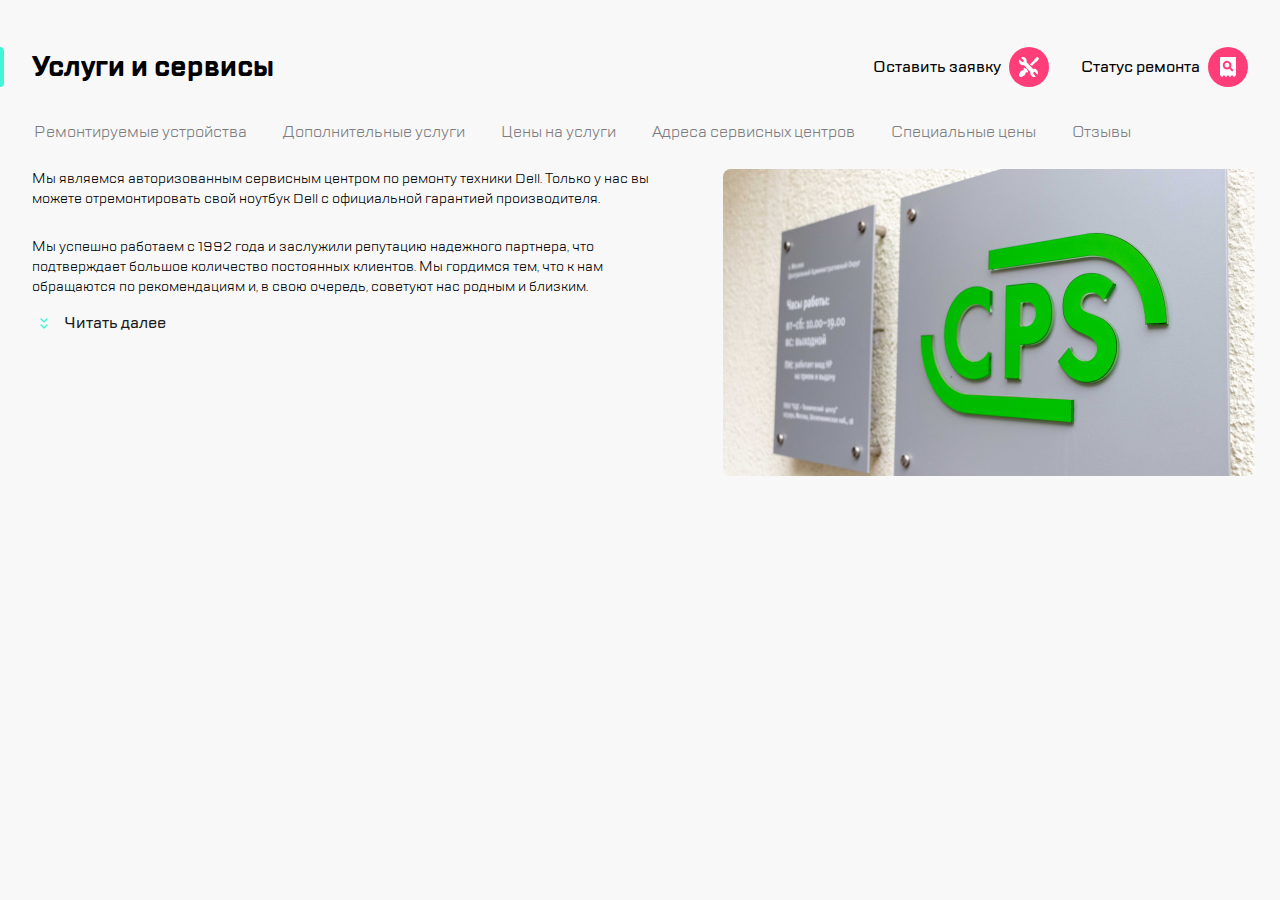
==== commit 813f56c2: "correction" ====
--- a/index.html
+++ b/index.html
@@ -9,20 +9,20 @@
     </head>
     <body>
         <header class="header">
-            <button class="header__icon burger" ><img src="icons/burger.svg" width="18" height="16" class="header__burger"></button>
+            <button type="button" class="header__icon burger" ><img src="icons/burger.svg" class="header__burger"></button>
             <div class="header__elem hidden"></div>
             <img src="icons/Group.svg" class="header__logo">
-            <button class="header__icon call" href="#"><img src="icons/call.svg" width="18" height="18" class="header__call"></button>
-            <button class="header__icon chat" href="#"><img src="icons/chat.svg" width="20" height="20" class="header__chat"></button>
-            <button class="header__icon profile" href="#"><img src="icons/profile.svg" width="20" height="18" class="header__profile"></button>
+            <button type="button" class="header__icon call"><img src="icons/call.svg" class="header__call"></button>
+            <button type="button" class="header__icon chat" ><img src="icons/chat.svg" class="header__chat"></button>
+            <button type="button" class="header__icon profile" ><img src="icons/profile.svg" class="header__profile"></button>
             <div class="header__elem"></div>
-            <button class="header-repair">
-                <span class="header-repair__text" style="font: 16px TT Lakes; font-weight: 500; line-height: 24px;">Оставить заявку</span>
-                <div class="header__icon"><img src="icons/repair.svg" width="20" height="20" class="header-repair__logo"></div>
+            <button type="button" class="header-repair">
+                <span class="header-repair__text" id="repair">Оставить заявку</span>
+                <div class="header__icon"><img src="icons/repair.svg" class="header-repair__logo"></div>
             </button>
-            <button class="header-checkstatus">
-                <span class="header-checkstatus__text" style="font: 16px TT Lakes; font-weight: 500; line-height: 24px;">Статус ремонта</span>
-                <div class="header__icon checkstatus"><img src="icons/checkstatus.svg" width="16" height="20" class="header-checkstatus__logo"></div>
+            <button type="button" class="header-checkstatus">
+                <span class="header-checkstatus__text" id="checkstatus">Статус ремонта</span>
+                <div class="header__icon checkstatus"><img src="icons/checkstatus.svg" class="header-checkstatus__logo"></div>
             </button>
         </header>
         <main class="main">
@@ -33,12 +33,12 @@
             <nav class="main-menu">
                 <div class="main-menu__gradient"></div>
                 <ul class="main-menu__list">
-                    <li class="main-menu__element"><a class="main-menu__link" href="">Ремонтируемые устройства</a></li>
-                    <li class="main-menu__element"><a class="main-menu__link" href="">Дополнительные услуги</a></li>
-                    <li class="main-menu__element"><a class="main-menu__link" href="">Цены на услуги</a></li>
-                    <li class="main-menu__element"><a class="main-menu__link" href="">Адреса сервисных центров</a></li>
-                    <li class="main-menu__element"><a class="main-menu__link" href="">Специальные цены</a></li>
-                    <li class="main-menu__element"><a class="main-menu__link" href="">Отзывы</a></li>
+                    <li class="main-menu__element"><a class="main-menu__link" href="#">Ремонтируемые устройства</a></li>
+                    <li class="main-menu__element"><a class="main-menu__link" href="#">Дополнительные услуги</a></li>
+                    <li class="main-menu__element"><a class="main-menu__link" href="#">Цены на услуги</a></li>
+                    <li class="main-menu__element"><a class="main-menu__link" href="#">Адреса сервисных центров</a></li>
+                    <li class="main-menu__element"><a class="main-menu__link" href="#">Специальные цены</a></li>
+                    <li class="main-menu__element"><a class="main-menu__link" href="#">Отзывы</a></li>
                 </ul>
             </nav>
             <div class="content">
@@ -48,7 +48,7 @@
                         <p class="description-text__p2">Мы успешно работаем с 1992 года и заслужили репутацию надежного партнера<span class="description-text__p2_hidden">, что подтверждает большое количество постоянных клиентов. Мы гордимся тем, что к нам обращаются по рекомендациям и, в свою очередь, советуют нас родным и близким.</span></p>
                     </div>
                     <div class="description-more">
-                        <img class="description-more__img"src="icons/expand.svg" width="24" height="24">
+                        <img class="description-more__img"src="icons/expand.svg">
                         <span class="description-more__text">Читать далее</span>
                     </div>
                 </div>
--- a/main.css
+++ b/main.css
@@ -19,19 +19,57 @@
 
 .header__logo {
     margin-right: auto;
+    width: 90px;
+    height: 60px;
 }
 
 .header-checkstatus {
     margin-right: 16px;
 }
 
+.header__burger {
+    width: 16px;
+    height: 16px;
+}
+
+.header__call {
+    width: 18px;
+    height: 18px;
+}
+
+.header__chat {
+    width: 20px;
+    height: 20px;
+}
+
+.header__profile {
+    width: 20px;
+    height: 18px;
+}
+
+.header-repair__logo {
+    width: 20px;
+    height: 20px;
+}
+
+.header-checkstatus__logo {
+    width: 16px;
+    height: 20px;
+}
+
 .burger {
     margin-left: 16px;
 }
 
+#repair,
+#checkstatus {
+    font: 16px "TT Lakes"; 
+    font-weight: 500; 
+    line-height: 24px;
+}
+
 body {
     margin: 0;
-    /* width: 320px; */
     padding: 0px;
     font-family: "TT Lakes", sans-serif;
     background-color: #F8F8F8;
@@ -40,9 +78,6 @@
 .main {
     margin: 0px;
     padding: 0px;
-    /* display: flex;
-    justify-content: space-between;
-    flex-direction: row; */
 }
 
 .title {
@@ -53,8 +88,12 @@
 
 
 .title__text{
-    margin-left: 10px;
+    margin:0px 0px 0px 10px;
     font-size: 28px;
+}
+
+.title {
+    margin: 24px 0px;
 }
 
 .title__element {
@@ -70,7 +109,9 @@
 }
 
 .main-menu__list {
-    margin-left: -24px;
+    padding-left: 0px;
+    margin-top: 0px;
+    margin-left: 16px;
     list-style-type: none;
     display: flex;
     overflow: scroll;
@@ -78,14 +119,13 @@
 
 .main-menu__list::-webkit-scrollbar {
     width: 0;
+    height: 0;
 }
 
 .main-menu__element {       
     text-wrap: nowrap;
     padding: 8px 16px 8px 16px;
-    
-    
-
+    border: 2px solid #F8F8F8;
 }
 
 .main-menu__element:active    {
@@ -132,10 +172,20 @@
 .description-text__p2 {
     font-size: 14px;
     line-height: 20px;
+    
+}
+
+.description-text__p1 {
+    margin-top: 0px;
 }
 
 .description-text__p2 {
     display: none;
+}
+
+.description-more__img {
+    width: 24px;
+    height: 24px;
 }
 
 .content__img {
@@ -170,6 +220,10 @@
     background-color: white;
 }
 
+.header__icon {
+    cursor: pointer;
+}
+
 @media (min-width: 768px) {
 
 .hidden,
@@ -200,6 +254,19 @@
 .description {
     width: 85%;
     margin-right: 48px;
+    margin-left: 24px;
+}
+
+.main-menu__list {
+    margin-left: 24px;
+}
+
+.title__text {
+    margin-left: 20px;
+}
+
+.title {
+    margin-bottom: 32px;
 }
 
 }
@@ -221,7 +288,7 @@
     }
 
     .main-menu__list {
-        margin-left: -24px;
+        margin-left: 16px;
         list-style-type: none;
         display: flex;
         overflow: auto;
@@ -258,7 +325,15 @@
         position: absolute;
         top: 23px;
     }
-
+    
+    .title__text {
+        margin-left: 28px;
+    }
+
+    .description {
+        margin-left: 32px;
+    }
+    
     .header-checkstatus,
     .header-repair {
         margin-right: 32px;
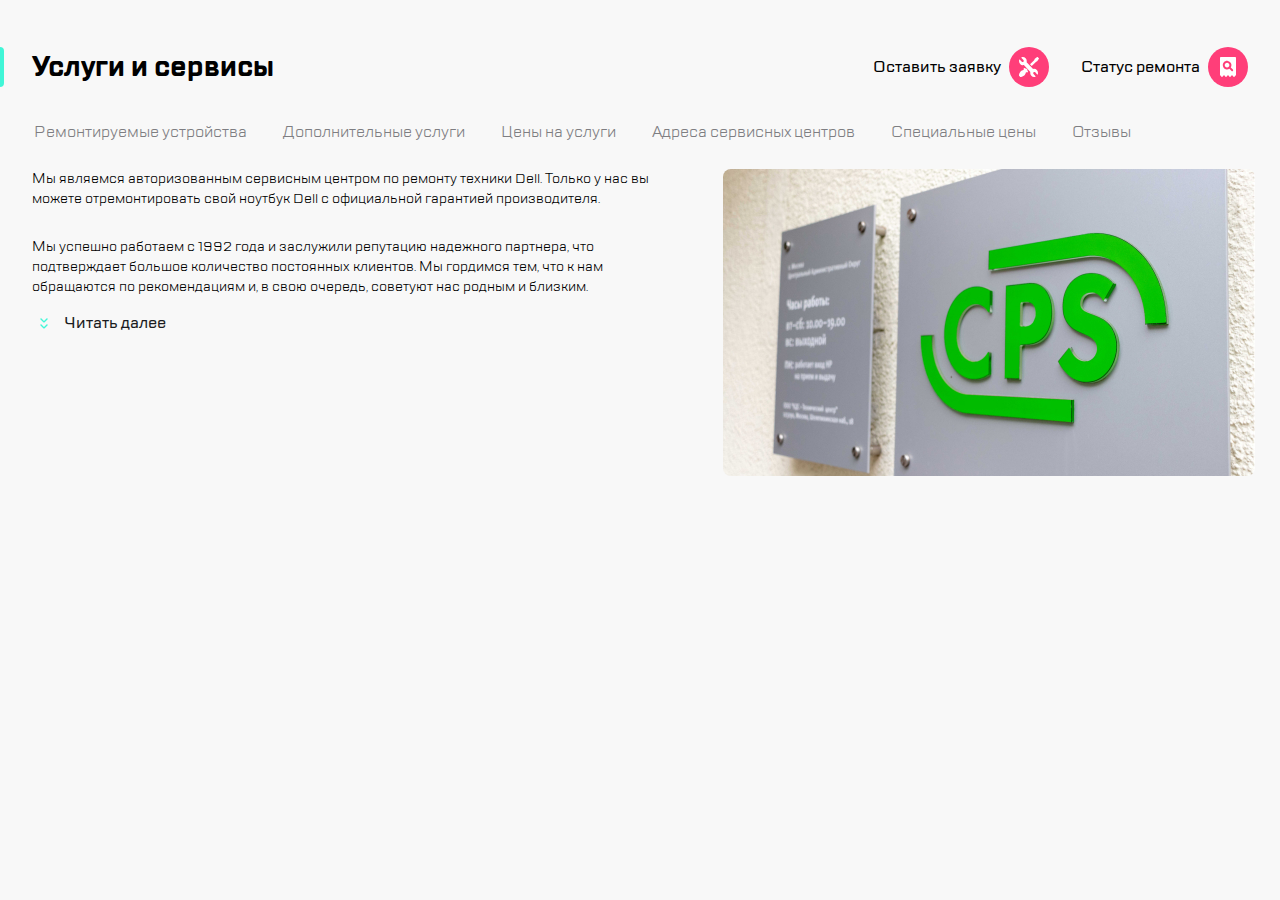
==== commit 08578775: "correction" ====
--- a/index.html
+++ b/index.html
@@ -9,20 +9,20 @@
     </head>
     <body>
         <header class="header">
-            <button type="button" class="header__icon burger" ><img src="icons/burger.svg" class="header__burger"></button>
+            <button type="button" class="header__icon burger" ></button>
             <div class="header__elem hidden"></div>
             <img src="icons/Group.svg" class="header__logo">
-            <button type="button" class="header__icon call"><img src="icons/call.svg" class="header__call"></button>
-            <button type="button" class="header__icon chat" ><img src="icons/chat.svg" class="header__chat"></button>
-            <button type="button" class="header__icon profile" ><img src="icons/profile.svg" class="header__profile"></button>
+            <button type="button" class="header__icon call"></button>
+            <button type="button" class="header__icon chat" ></button>
+            <button type="button" class="header__icon profile" ></button>
             <div class="header__elem"></div>
             <button type="button" class="header-repair">
                 <span class="header-repair__text" id="repair">Оставить заявку</span>
-                <div class="header__icon"><img src="icons/repair.svg" class="header-repair__logo"></div>
+                <div class="header__icon repair"></div>
             </button>
             <button type="button" class="header-checkstatus">
                 <span class="header-checkstatus__text" id="checkstatus">Статус ремонта</span>
-                <div class="header__icon checkstatus"><img src="icons/checkstatus.svg" class="header-checkstatus__logo"></div>
+                <div class="header__icon checkstatus"></div>
             </button>
         </header>
         <main class="main">
@@ -54,7 +54,7 @@
                 </div>
                 
                 
-                <img class="content__img" src="icons/img1.png">
+                <img class="content__img" src="icons/img.jpg">
             </div>
         </main>
     </body>
--- a/main.css
+++ b/main.css
@@ -27,38 +27,53 @@
     margin-right: 16px;
 }
 
-.header__burger {
+.burger {
+    background-image: url("icons/burger.svg");
+    background-repeat: no-repeat;
+    background-position: 50% 50%;
     width: 16px;
     height: 16px;
-}
-
-.header__call {
+    margin-left: 16px;
+}
+
+.call {
+    background-image: url("icons/call.svg");
+    background-repeat: no-repeat;
+    background-position: 50% 50%;
     width: 18px;
     height: 18px;
 }
 
-.header__chat {
+.chat {
+    background-image: url("icons/chat.svg");
+    background-repeat: no-repeat;
+    background-position: 50% 50%;
     width: 20px;
     height: 20px;
 }
 
-.header__profile {
+.profile {
+    background-image: url("icons/profile.svg");
+    background-repeat: no-repeat;
+    background-position: 50% 50%;
     width: 20px;
     height: 18px;
 }
 
-.header-repair__logo {
+.checkstatus {
+    background-image: url("icons/checkstatus.svg");
+    background-repeat: no-repeat;
+    background-position: 50% 50%;
+    width: 16px;
+    height: 20px;
+}
+
+.repair {
+    background-image: url("icons/repair.svg");
+    background-repeat: no-repeat;
+    background-position: 50% 50%;
     width: 20px;
     height: 20px;
-}
-
-.header-checkstatus__logo {
-    width: 16px;
-    height: 20px;
-}
-
-.burger {
-    margin-left: 16px;
 }
 
 #repair,
@@ -205,6 +220,7 @@
     display: flex;
     align-items: center;
     justify-content: center;
+    cursor: pointer;
 }
 
 .hidden,
@@ -218,10 +234,6 @@
     padding: 0;
     border: 0;
     background-color: white;
-}
-
-.header__icon {
-    cursor: pointer;
 }
 
 @media (min-width: 768px) {
